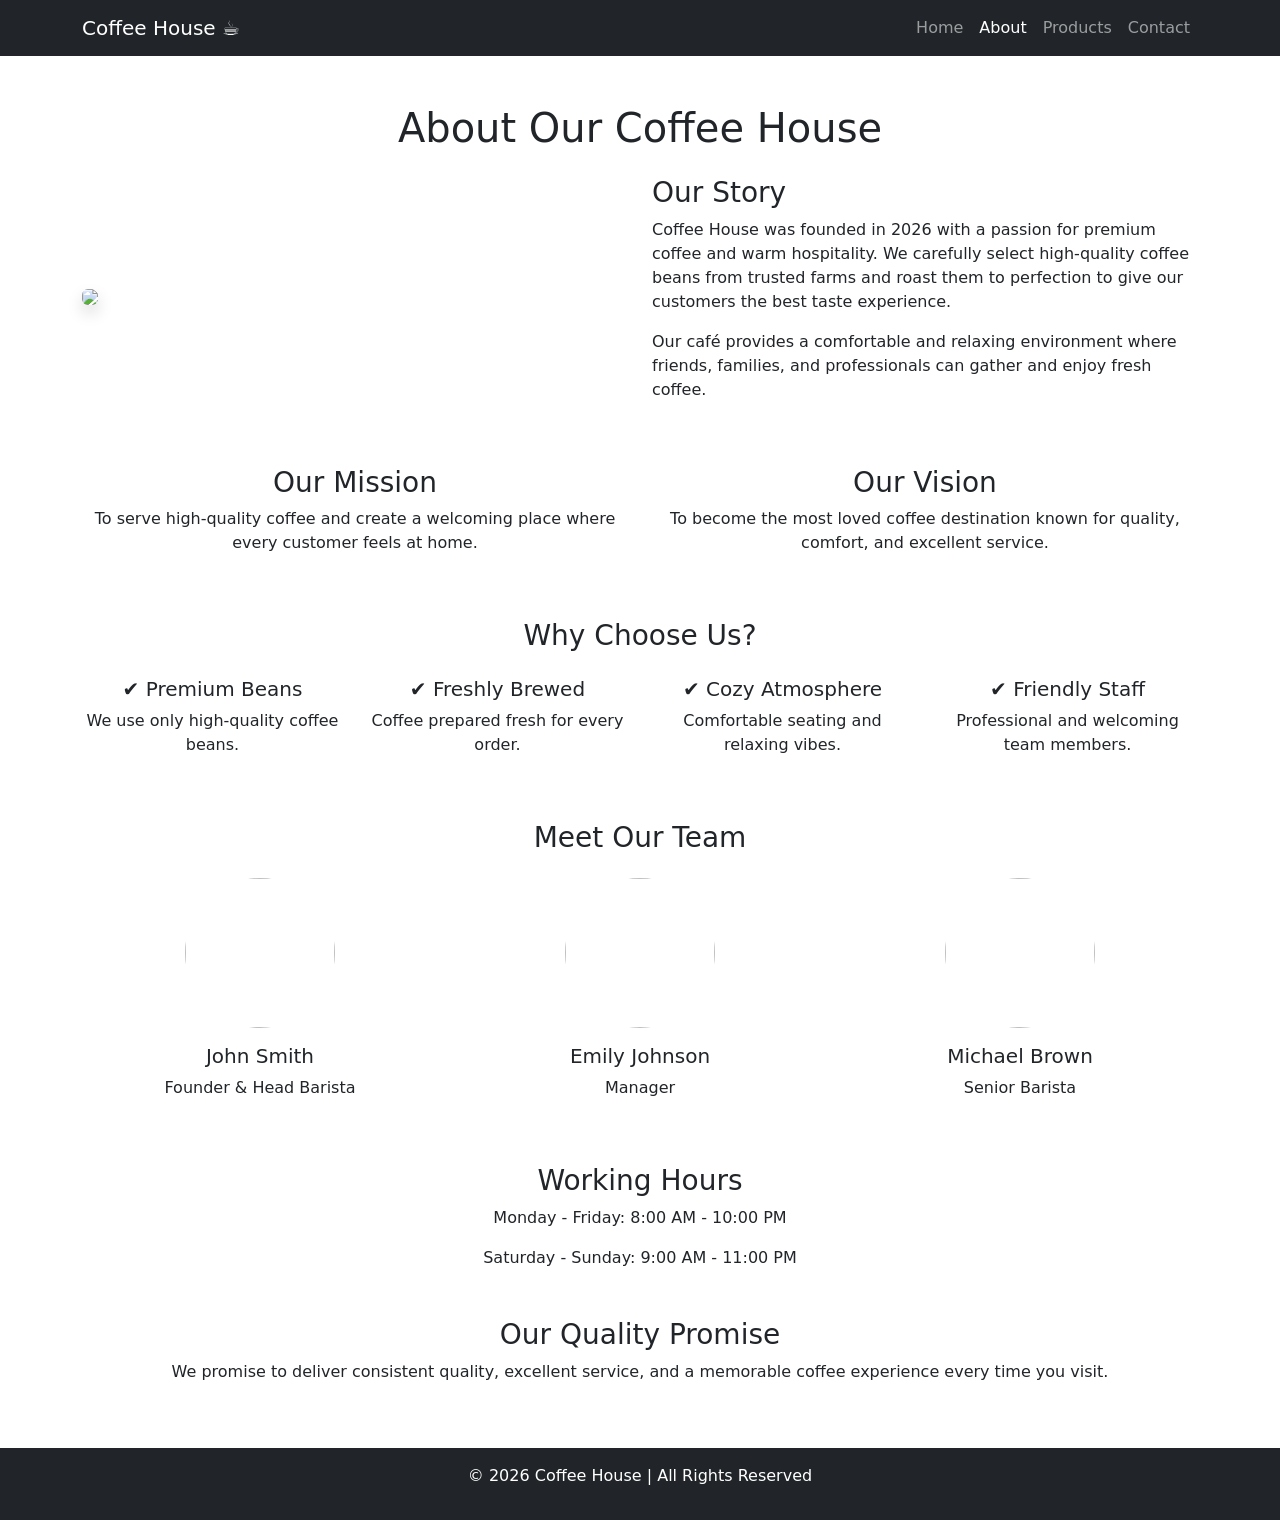
==== about.html @ f46c0423 "index,about,contact,product" ====
<!DOCTYPE html>
<html lang="en">
<head>
<meta charset="UTF-8">
<title>About - Coffee House</title>
<meta name="viewport" content="width=device-width, initial-scale=1">
<link href="https://cdn.jsdelivr.net/npm/bootstrap@5.3.2/dist/css/bootstrap.min.css" rel="stylesheet">
<link rel="stylesheet" href="style.css">
</head>
<body>


<nav class="navbar navbar-expand-lg navbar-dark bg-dark">
  <div class="container">
    <a class="navbar-brand" href="index.html">Coffee House ☕</a>
    <button class="navbar-toggler" type="button" data-bs-toggle="collapse" data-bs-target="#navbarNav">
      <span class="navbar-toggler-icon"></span>
    </button>
    <div class="collapse navbar-collapse" id="navbarNav">
      <ul class="navbar-nav ms-auto">
        <li class="nav-item"><a class="nav-link" href="index.html">Home</a></li>
        <li class="nav-item"><a class="nav-link active" href="about.html">About</a></li>
        <li class="nav-item"><a class="nav-link" href="products.html">Products</a></li>
        <li class="nav-item"><a class="nav-link" href="contact.html">Contact</a></li>
      </ul>
    </div>
  </div>
</nav>


<section class="py-5">
  <div class="container">
    <h1 class="text-center mb-4">About Our Coffee House</h1>
    
    <div class="row align-items-center mb-5">
      <div class="col-md-6">
        <img src="https://images.unsplash.com/photo-1501339847302-ac426a4a7cbb" class="img-fluid rounded shadow">
      </div>
      <div class="col-md-6">
        <h3>Our Story</h3>
        <p>
          Coffee House was founded in 2026 with a passion for premium coffee and warm hospitality.
          We carefully select high-quality coffee beans from trusted farms and roast them
          to perfection to give our customers the best taste experience.
        </p>
        <p>
          Our café provides a comfortable and relaxing environment where friends,
          families, and professionals can gather and enjoy fresh coffee.
        </p>
      </div>
    </div>

 
    <div class="row text-center mb-5">
      <div class="col-md-6">
        <h3>Our Mission</h3>
        <p>
          To serve high-quality coffee and create a welcoming place
          where every customer feels at home.
        </p>
      </div>
      <div class="col-md-6">
        <h3>Our Vision</h3>
        <p>
          To become the most loved coffee destination known
          for quality, comfort, and excellent service.
        </p>
      </div>
    </div>


    <div class="mb-5">
      <h3 class="text-center mb-4">Why Choose Us?</h3>
      <div class="row text-center">
        <div class="col-md-3">
          <h5>✔ Premium Beans</h5>
          <p>We use only high-quality coffee beans.</p>
        </div>
        <div class="col-md-3">
          <h5>✔ Freshly Brewed</h5>
          <p>Coffee prepared fresh for every order.</p>
        </div>
        <div class="col-md-3">
          <h5>✔ Cozy Atmosphere</h5>
          <p>Comfortable seating and relaxing vibes.</p>
        </div>
        <div class="col-md-3">
          <h5>✔ Friendly Staff</h5>
          <p>Professional and welcoming team members.</p>
        </div>
      </div>
    </div>

    
    <div class="mb-5">
      <h3 class="text-center mb-4">Meet Our Team</h3>
      <div class="row text-center">
        <div class="col-md-4">
          <img src="https://images.unsplash.com/photo-1607746882042-944635dfe10e" class="rounded-circle mb-3" width="150" height="150">
          <h5>John Smith</h5>
          <p>Founder & Head Barista</p>
        </div>
        <div class="col-md-4">
          <img src="https://images.unsplash.com/photo-1544723795-3fb6469f5b39" class="rounded-circle mb-3" width="150" height="150">
          <h5>Emily Johnson</h5>
          <p>Manager</p>
        </div>
        <div class="col-md-4">
          <img src="https://images.unsplash.com/photo-1527980965255-d3b416303d12" class="rounded-circle mb-3" width="150" height="150">
          <h5>Michael Brown</h5>
          <p>Senior Barista</p>
        </div>
      </div>
    </div>


    <div class="text-center mb-5">
      <h3>Working Hours</h3>
      <p>Monday - Friday: 8:00 AM - 10:00 PM</p>
      <p>Saturday - Sunday: 9:00 AM - 11:00 PM</p>
    </div>

    <div class="text-center">
      <h3>Our Quality Promise</h3>
      <p>
        We promise to deliver consistent quality, excellent service,
        and a memorable coffee experience every time you visit.
      </p>
    </div>

  </div>
</section>


<footer class="bg-dark text-white text-center py-3">
  <p>© 2026 Coffee House | All Rights Reserved</p>
</footer>

<script src="https://cdn.jsdelivr.net/npm/bootstrap@5.3.2/dist/js/bootstrap.bundle.min.js"></script>
</body>
</html>
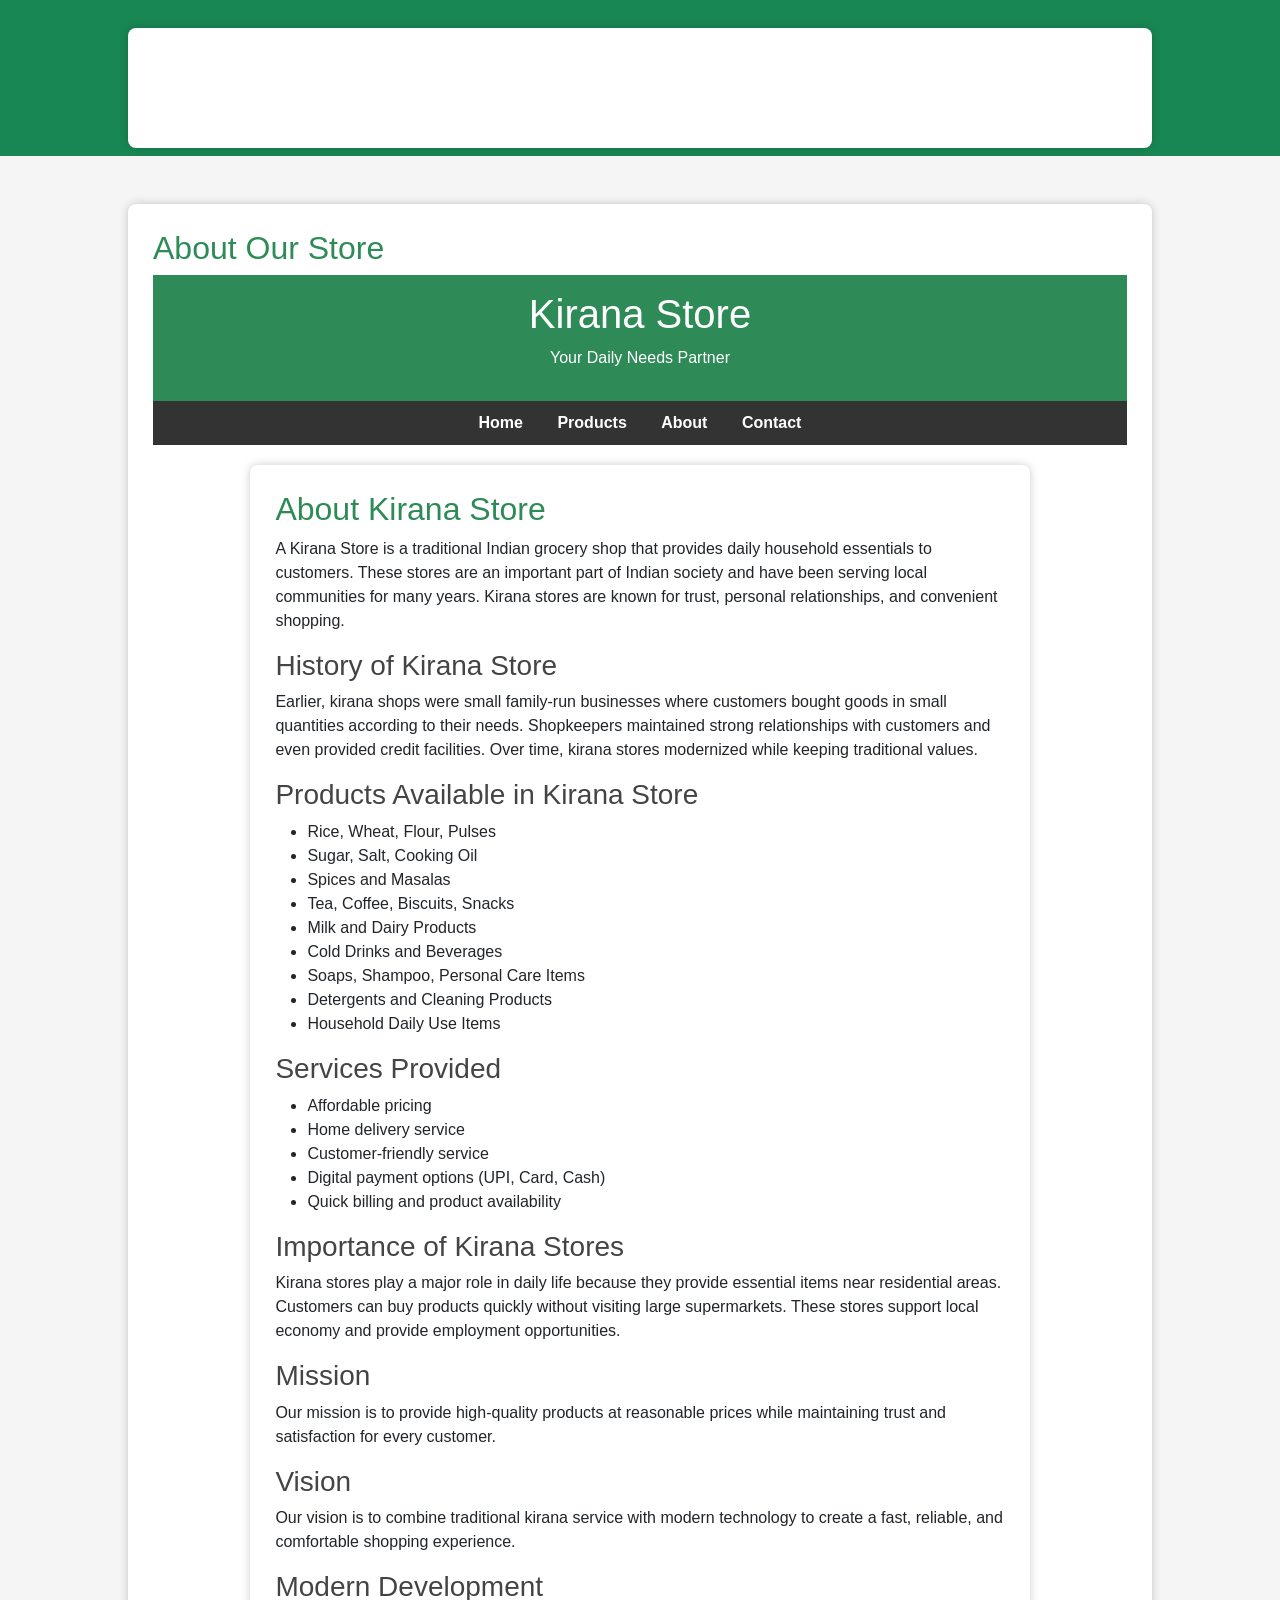
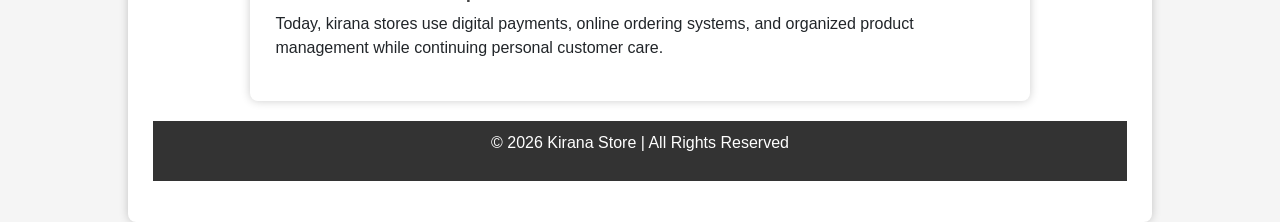
==== commit 9f68d4c7: "Add files via upload" ====
--- a/about.html
+++ b/about.html
@@ -1,141 +1,185 @@
-<!DOCTYPE html>
-<html lang="en">
-<head>
-<meta charset="UTF-8">
-<title>About - Coffee House</title>
-<meta name="viewport" content="width=device-width, initial-scale=1">
-<link href="https://cdn.jsdelivr.net/npm/bootstrap@5.3.2/dist/css/bootstrap.min.css" rel="stylesheet">
-<link rel="stylesheet" href="style.css">
-</head>
-<body>
-
-
-<nav class="navbar navbar-expand-lg navbar-dark bg-dark">
-  <div class="container">
-    <a class="navbar-brand" href="index.html">Coffee House ☕</a>
-    <button class="navbar-toggler" type="button" data-bs-toggle="collapse" data-bs-target="#navbarNav">
-      <span class="navbar-toggler-icon"></span>
-    </button>
-    <div class="collapse navbar-collapse" id="navbarNav">
-      <ul class="navbar-nav ms-auto">
-        <li class="nav-item"><a class="nav-link" href="index.html">Home</a></li>
-        <li class="nav-item"><a class="nav-link active" href="about.html">About</a></li>
-        <li class="nav-item"><a class="nav-link" href="products.html">Products</a></li>
-        <li class="nav-item"><a class="nav-link" href="contact.html">Contact</a></li>
-      </ul>
-    </div>
-  </div>
-</nav>
-
-
-<section class="py-5">
-  <div class="container">
-    <h1 class="text-center mb-4">About Our Coffee House</h1>
-    
-    <div class="row align-items-center mb-5">
-      <div class="col-md-6">
-        <img src="https://images.unsplash.com/photo-1501339847302-ac426a4a7cbb" class="img-fluid rounded shadow">
-      </div>
-      <div class="col-md-6">
-        <h3>Our Story</h3>
-        <p>
-          Coffee House was founded in 2026 with a passion for premium coffee and warm hospitality.
-          We carefully select high-quality coffee beans from trusted farms and roast them
-          to perfection to give our customers the best taste experience.
-        </p>
-        <p>
-          Our café provides a comfortable and relaxing environment where friends,
-          families, and professionals can gather and enjoy fresh coffee.
-        </p>
-      </div>
-    </div>
-
- 
-    <div class="row text-center mb-5">
-      <div class="col-md-6">
-        <h3>Our Mission</h3>
-        <p>
-          To serve high-quality coffee and create a welcoming place
-          where every customer feels at home.
-        </p>
-      </div>
-      <div class="col-md-6">
-        <h3>Our Vision</h3>
-        <p>
-          To become the most loved coffee destination known
-          for quality, comfort, and excellent service.
-        </p>
-      </div>
-    </div>
-
-
-    <div class="mb-5">
-      <h3 class="text-center mb-4">Why Choose Us?</h3>
-      <div class="row text-center">
-        <div class="col-md-3">
-          <h5>✔ Premium Beans</h5>
-          <p>We use only high-quality coffee beans.</p>
-        </div>
-        <div class="col-md-3">
-          <h5>✔ Freshly Brewed</h5>
-          <p>Coffee prepared fresh for every order.</p>
-        </div>
-        <div class="col-md-3">
-          <h5>✔ Cozy Atmosphere</h5>
-          <p>Comfortable seating and relaxing vibes.</p>
-        </div>
-        <div class="col-md-3">
-          <h5>✔ Friendly Staff</h5>
-          <p>Professional and welcoming team members.</p>
-        </div>
-      </div>
-    </div>
-
-    
-    <div class="mb-5">
-      <h3 class="text-center mb-4">Meet Our Team</h3>
-      <div class="row text-center">
-        <div class="col-md-4">
-          <img src="https://images.unsplash.com/photo-1607746882042-944635dfe10e" class="rounded-circle mb-3" width="150" height="150">
-          <h5>John Smith</h5>
-          <p>Founder & Head Barista</p>
-        </div>
-        <div class="col-md-4">
-          <img src="https://images.unsplash.com/photo-1544723795-3fb6469f5b39" class="rounded-circle mb-3" width="150" height="150">
-          <h5>Emily Johnson</h5>
-          <p>Manager</p>
-        </div>
-        <div class="col-md-4">
-          <img src="https://images.unsplash.com/photo-1527980965255-d3b416303d12" class="rounded-circle mb-3" width="150" height="150">
-          <h5>Michael Brown</h5>
-          <p>Senior Barista</p>
-        </div>
-      </div>
-    </div>
-
-
-    <div class="text-center mb-5">
-      <h3>Working Hours</h3>
-      <p>Monday - Friday: 8:00 AM - 10:00 PM</p>
-      <p>Saturday - Sunday: 9:00 AM - 11:00 PM</p>
-    </div>
-
-    <div class="text-center">
-      <h3>Our Quality Promise</h3>
-      <p>
-        We promise to deliver consistent quality, excellent service,
-        and a memorable coffee experience every time you visit.
-      </p>
-    </div>
-
-  </div>
-</section>
-
-
-<footer class="bg-dark text-white text-center py-3">
-  <p>© 2026 Coffee House | All Rights Reserved</p>
-</footer>
-
-<script src="https://cdn.jsdelivr.net/npm/bootstrap@5.3.2/dist/js/bootstrap.bundle.min.js"></script>
-</body>
+<!DOCTYPE html>
+<html>
+<head>
+<title>About - Kirana Store</title>
+<link href="https://cdn.jsdelivr.net/npm/bootstrap@5.3.2/dist/css/bootstrap.min.css" rel="stylesheet">
+</head>
+
+<body>
+
+<nav class="navbar navbar-expand-lg navbar-dark bg-success">
+<div class="container">
+<a class="navbar-brand" href="index.html">Kirana Store</a>
+
+<ul class="navbar-nav ms-auto">
+<li class="nav-item"><a class="nav-link" href="index.html">Home</a></li>
+<li class="nav-item"><a class="nav-link" href="products.html">Products</a></li>
+<li class="nav-item"><a class="nav-link active" href="about.html">About</a></li>
+<li class="nav-item"><a class="nav-link" href="contact.html">Contact</a></li>
+<li class="nav-item"><a class="nav-link" href="payment.html">Payment</a></li>
+</ul>
+</div>
+</nav>
+
+<div class="container mt-5">
+<h2>About Our Store</h2>
+<!DOCTYPE html>
+<html lang="en">
+<head>
+    <meta charset="UTF-8">
+    <meta name="viewport" content="width=device-width, initial-scale=1.0">
+    <title>About Us - Kirana Store</title>
+
+    <style>
+        body{
+            font-family: Arial, sans-serif;
+            margin:0;
+            background:#f5f5f5;
+        }
+
+        header{
+            background:#2e8b57;
+            color:white;
+            text-align:center;
+            padding:15px;
+        }
+
+        nav{
+            background:#333;
+            text-align:center;
+            padding:10px;
+        }
+
+        nav a{
+            color:white;
+            text-decoration:none;
+            margin:15px;
+            font-weight:bold;
+        }
+
+        nav a:hover{
+            color:yellow;
+        }
+
+        .container{
+            width:80%;
+            margin:auto;
+            background:white;
+            padding:25px;
+            margin-top:20px;
+            border-radius:8px;
+            box-shadow:0 0 10px rgba(0,0,0,0.2);
+        }
+
+        h2{
+            color:#2e8b57;
+        }
+
+        h3{
+            color:#444;
+        }
+
+        footer{
+            background:#333;
+            color:white;
+            text-align:center;
+            padding:10px;
+            margin-top:20px;
+        }
+    </style>
+</head>
+
+<body>
+
+<header>
+    <h1>Kirana Store</h1>
+    <p>Your Daily Needs Partner</p>
+</header>
+
+<nav>
+    <a href="index.html">Home</a>
+    <a href="products.html">Products</a>
+    <a href="about.html">About</a>
+    <a href="contact.html">Contact</a>
+</nav>
+
+<div class="container">
+
+<h2>About Kirana Store</h2>
+
+<p>
+A Kirana Store is a traditional Indian grocery shop that provides daily
+household essentials to customers. These stores are an important part of
+Indian society and have been serving local communities for many years.
+Kirana stores are known for trust, personal relationships, and convenient shopping.
+</p>
+
+<h3>History of Kirana Store</h3>
+<p>
+Earlier, kirana shops were small family-run businesses where customers
+bought goods in small quantities according to their needs. Shopkeepers
+maintained strong relationships with customers and even provided credit
+facilities. Over time, kirana stores modernized while keeping traditional values.
+</p>
+
+<h3>Products Available in Kirana Store</h3>
+<ul>
+<li>Rice, Wheat, Flour, Pulses</li>
+<li>Sugar, Salt, Cooking Oil</li>
+<li>Spices and Masalas</li>
+<li>Tea, Coffee, Biscuits, Snacks</li>
+<li>Milk and Dairy Products</li>
+<li>Cold Drinks and Beverages</li>
+<li>Soaps, Shampoo, Personal Care Items</li>
+<li>Detergents and Cleaning Products</li>
+<li>Household Daily Use Items</li>
+</ul>
+
+<h3>Services Provided</h3>
+<ul>
+<li>Affordable pricing</li>
+<li>Home delivery service</li>
+<li>Customer-friendly service</li>
+<li>Digital payment options (UPI, Card, Cash)</li>
+<li>Quick billing and product availability</li>
+</ul>
+
+<h3>Importance of Kirana Stores</h3>
+<p>
+Kirana stores play a major role in daily life because they provide essential
+items near residential areas. Customers can buy products quickly without
+visiting large supermarkets. These stores support local economy and
+provide employment opportunities.
+</p>
+
+<h3>Mission</h3>
+<p>
+Our mission is to provide high-quality products at reasonable prices while
+maintaining trust and satisfaction for every customer.
+</p>
+
+<h3>Vision</h3>
+<p>
+Our vision is to combine traditional kirana service with modern technology
+to create a fast, reliable, and comfortable shopping experience.
+</p>
+
+<h3>Modern Development</h3>
+<p>
+Today, kirana stores use digital payments, online ordering systems,
+and organized product management while continuing personal customer care.
+</p>
+
+</div>
+
+<footer>
+<p>© 2026 Kirana Store | All Rights Reserved</p>
+</footer>
+
+</body>
+</html>
+</p>
+</div>
+
+</body>
 </html>
